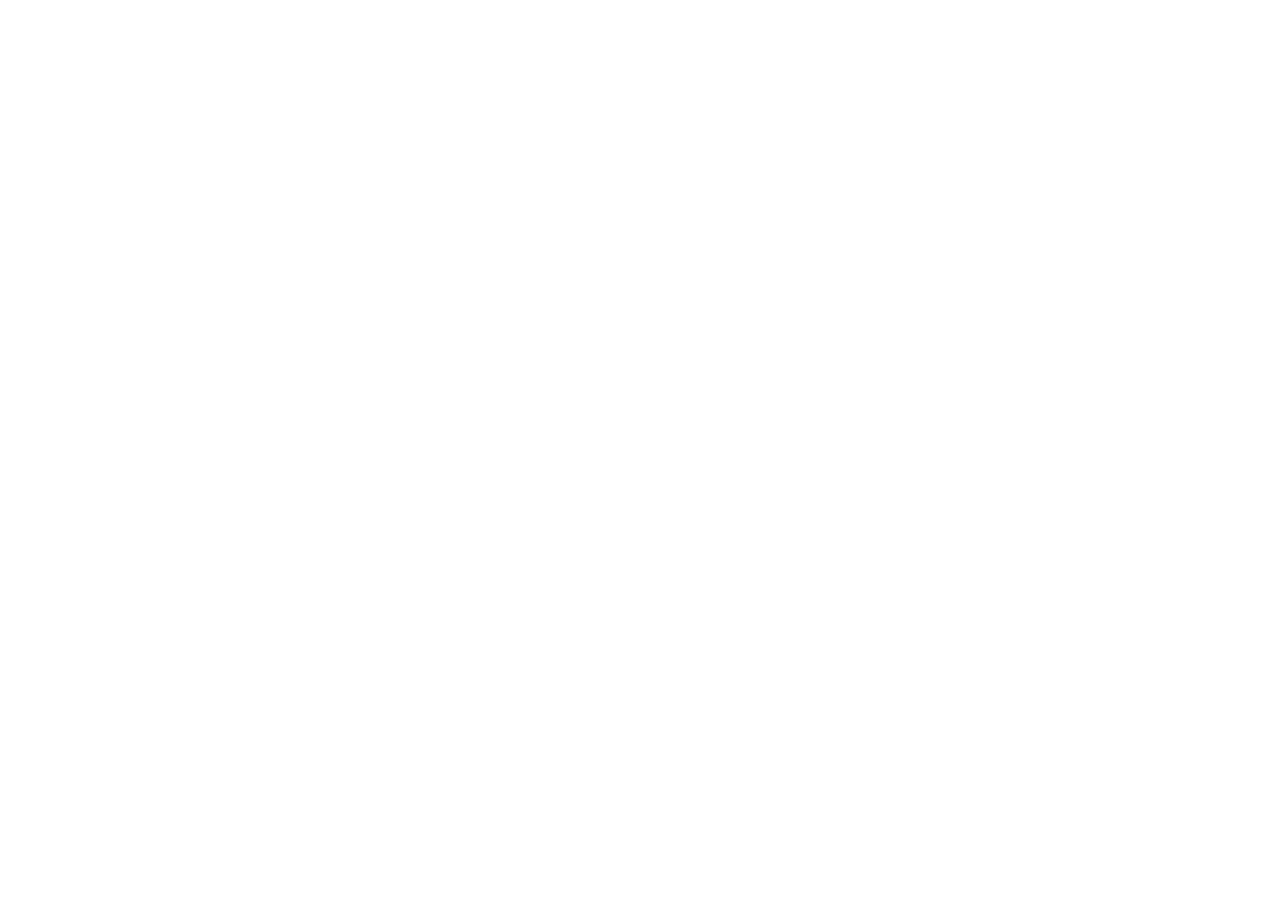
==== ejercisiosWeb.html @ fe6a9dc0 "doctype" ====
<!DOCTYPE html>
<html lang="en">
<head>
    <meta charset="UTF-8">
    <meta name="viewport" content="width=device-width, initial-scale=1.0">
    <title>Document</title>
</head>
<body>
    
</body>
</html>
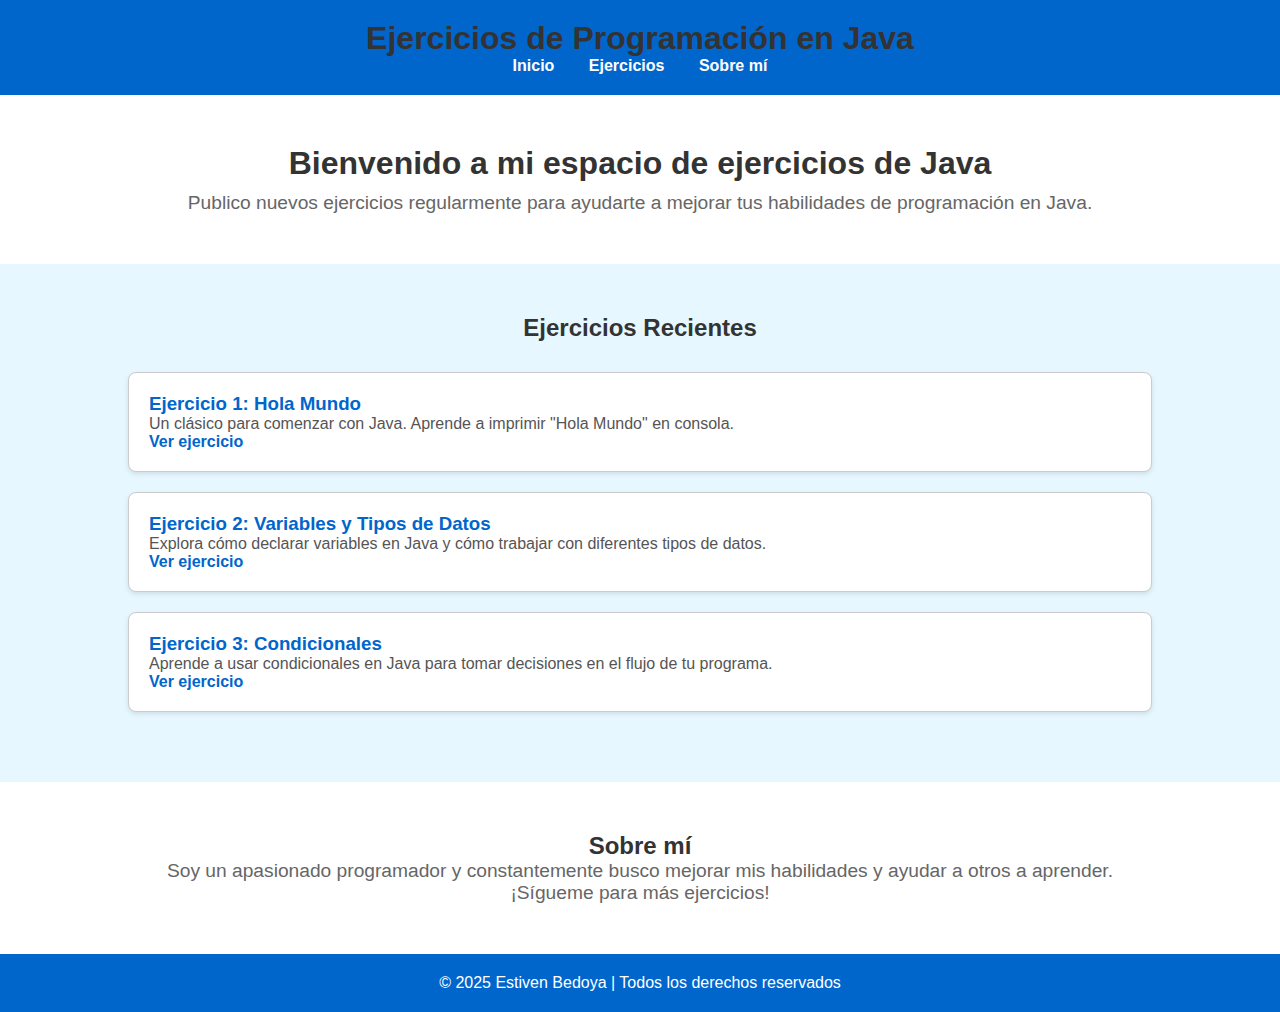
==== commit 4a0df74e: "plantilla" ====
--- a/ejercisiosWeb.html
+++ b/ejercisiosWeb.html
@@ -1,11 +1,67 @@
 <!DOCTYPE html>
-<html lang="en">
+<html lang="es">
 <head>
-    <meta charset="UTF-8">
-    <meta name="viewport" content="width=device-width, initial-scale=1.0">
-    <title>Document</title>
+  <meta charset="UTF-8">
+  <meta name="viewport" content="width=device-width, initial-scale=1.0">
+  <meta name="description" content="Ejercicios de Programación en Java">
+  <title>Ejercicios de Java</title>
+  <link rel="stylesheet" href="estilos.css">
 </head>
 <body>
-    
+
+  <header>
+    <div class="container">
+      <h1>Ejercicios de Programación en Java</h1>
+      <nav>
+        <ul>
+          <li><a href="#home">Inicio</a></li>
+          <li><a href="#exercises">Ejercicios</a></li>
+          <li><a href="#about">Sobre mí</a></li>
+        </ul>
+      </nav>
+    </div>
+  </header>
+
+  <section id="home">
+    <div class="container">
+      <h2>Bienvenido a mi espacio de ejercicios de Java</h2>
+      <p>Publico nuevos ejercicios regularmente para ayudarte a mejorar tus habilidades de programación en Java.</p>
+    </div>
+  </section>
+
+  <section id="exercises">
+    <div class="container">
+      <h2>Ejercicios Recientes</h2>
+      <div class="exercise-card">
+        <h3>Ejercicio 1: Hola Mundo</h3>
+        <p>Un clásico para comenzar con Java. Aprende a imprimir "Hola Mundo" en consola.</p>
+        <a href="#">Ver ejercicio</a>
+      </div>
+      <div class="exercise-card">
+        <h3>Ejercicio 2: Variables y Tipos de Datos</h3>
+        <p>Explora cómo declarar variables en Java y cómo trabajar con diferentes tipos de datos.</p>
+        <a href="#">Ver ejercicio</a>
+      </div>
+      <div class="exercise-card">
+        <h3>Ejercicio 3: Condicionales</h3>
+        <p>Aprende a usar condicionales en Java para tomar decisiones en el flujo de tu programa.</p>
+        <a href="#">Ver ejercicio</a>
+      </div>
+    </div>
+  </section>
+
+  <section id="about">
+    <div class="container">
+      <h2>Sobre mí</h2>
+      <p>Soy un apasionado programador y constantemente busco mejorar mis habilidades y ayudar a otros a aprender. ¡Sígueme para más ejercicios!</p>
+    </div>
+  </section>
+
+  <footer>
+    <div class="container">
+      <p>&copy; 2025 Estiven Bedoya | Todos los derechos reservados</p>
+    </div>
+  </footer>
+
 </body>
-</html>+</html>
--- a/estilos.css
+++ b/estilos.css
@@ -0,0 +1,128 @@
+/* Estilos Generales */
+* {
+    margin: 0;
+    padding: 0;
+    box-sizing: border-box;
+    font-family: 'Arial', sans-serif;
+  }
+  
+  body {
+    background-color: #f4f4f9;
+    color: #333;
+  }
+  
+  .container {
+    width: 80%;
+    margin: 0 auto;
+  }
+  
+  h1, h2, h3 {
+    color: #333;
+  }
+  
+  /* Estilos del Header */
+  header {
+    background-color: #0066cc;
+    padding: 20px 0;
+    color: white;
+    text-align: center;
+  }
+  
+  header nav ul {
+    list-style: none;
+  }
+  
+  header nav ul li {
+    display: inline;
+    margin: 0 15px;
+  }
+  
+  header nav ul li a {
+    color: white;
+    text-decoration: none;
+    font-weight: bold;
+  }
+  
+  header nav ul li a:hover {
+    text-decoration: underline;
+  }
+  
+  /* Sección Home */
+  #home {
+    background-color: #fff;
+    padding: 50px 0;
+    text-align: center;
+  }
+  
+  #home h2 {
+    font-size: 2rem;
+    margin-bottom: 10px;
+  }
+  
+  #home p {
+    font-size: 1.2rem;
+    color: #666;
+  }
+  
+  /* Sección de Ejercicios */
+  #exercises {
+    background-color: #e6f7ff;
+    padding: 50px 0;
+  }
+  
+  #exercises h2 {
+    text-align: center;
+    margin-bottom: 30px;
+  }
+  
+  .exercise-card {
+    background-color: white;
+    border: 1px solid #ccc;
+    margin-bottom: 20px;
+    padding: 20px;
+    border-radius: 8px;
+    box-shadow: 0 2px 5px rgba(0, 0, 0, 0.1);
+  }
+  
+  .exercise-card h3 {
+    color: #0066cc;
+  }
+  
+  .exercise-card p {
+    color: #555;
+  }
+  
+  .exercise-card a {
+    text-decoration: none;
+    color: #0066cc;
+    font-weight: bold;
+  }
+  
+  .exercise-card a:hover {
+    text-decoration: underline;
+  }
+  
+  /* Sección About */
+  #about {
+    background-color: #fff;
+    padding: 50px 0;
+    text-align: center;
+  }
+  
+  #about p {
+    font-size: 1.2rem;
+    color: #666;
+  }
+  
+  /* Footer */
+  footer {
+    background-color: #0066cc;
+    color: white;
+    padding: 20px 0;
+    text-align: center;
+  }
+  
+  footer p {
+    font-size: 1rem;
+  }
+  